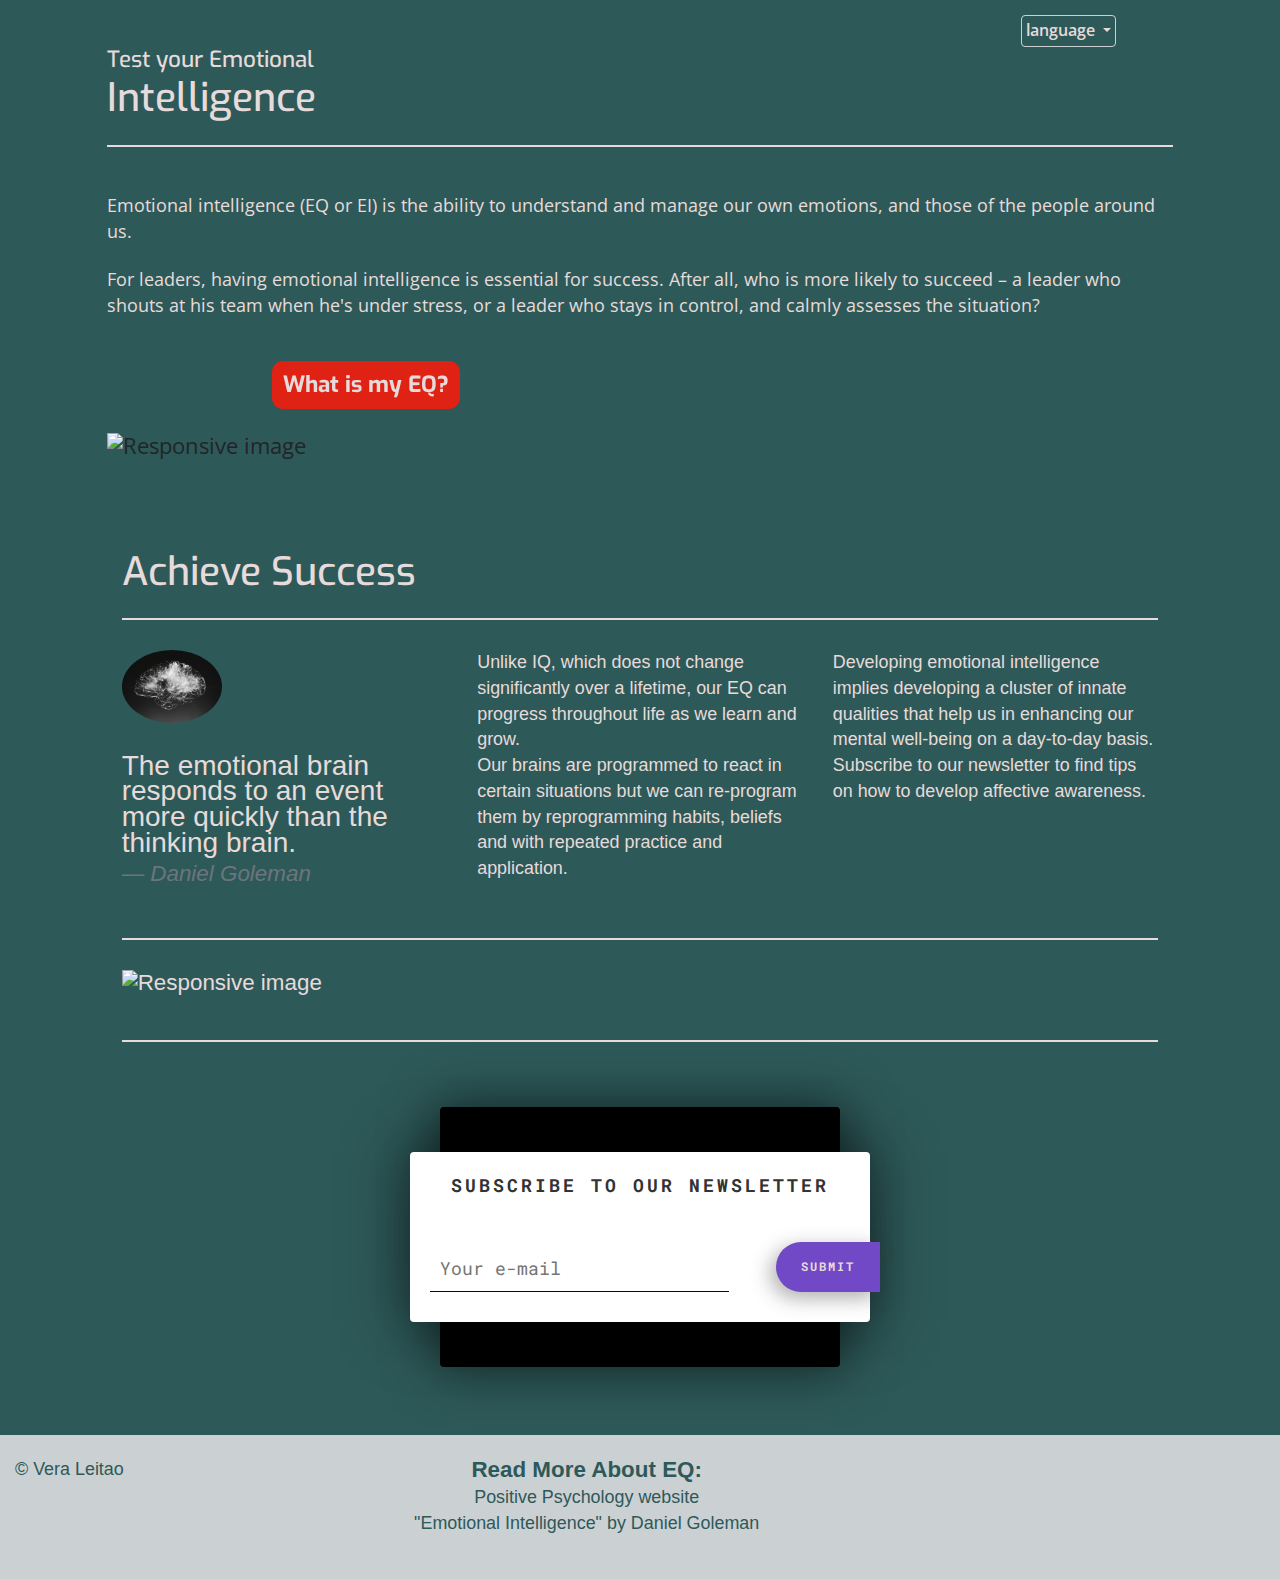
==== index.html @ 2da9184e "translated content from index.html to indexPt.html so that the website has the Portuguese version op" ====
<!DOCTYPE html>
<html lang="en">
  <head>
    <meta charset="UTF-8" />
    <meta name="viewport" content="width=device-width, initial-scale=1.0" />
    <link rel="stylesheet" href="assets/css/style.css" />
    <title>EQ test</title>
  </head>

  <body class="container-fluid">
    <!--Area containing first part of content including start test button-->
    <div class="row background-img" id="margins-container">
      <div class="col-1"></div>
      <div class="col-10" id="content-container">
        <!--Header Callout and Image Container-->
        <div class="mb-3" id="header-callout-image-container">
          <!--NAVBAR with dropdown button-->
          <div class="row pt-2justify-content-end">
            <div class="col-8 col-md-9 col-lg-10"></div>
            <div class="col-4 col-md-3 col-lg-2">
              <!--dropdown button-->
              <div class="dropdown">
                <button
                  class="btn btn-secondary dropdown-toggle"
                  type="button"
                  id="dropdownMenuButton"
                  data-toggle="dropdown"
                  aria-haspopup="true"
                  aria-expanded="false"
                >
                  language
                </button>
                <div class="dropdown-menu" aria-labelledby="dropdownMenuButton">
                  <a class="dropdown-item" href="index.html">English</a>
                  <a class="dropdown-item" href="#">Portuguese</a>
                </div>
              </div>
            </div>
          </div>

          <!--Callout Container top of page-->
          <div class="row">
            <div class="col callout-container" id="callout-container-1">
              <div class="row">
                <!--Headers-->
                <div class="col-7 col-md-12" id="callout-1-headers">
                  <h6>Test your Emotional</h6>
                  <h3>Intelligence</h3>
                  <hr class="hr-home d-none d-md-block" id="hr-1" />
                </div>
              </div>
              <div class="row">
                <!--description of Emotional Intelligence-->
                <div class="col-7 col-md-12" id="callout-1-p1">
                  <p>
                    Emotional intelligence (EQ or EI) is the ability to
                    understand and manage our own emotions, and those of the
                    people around us.
                  </p>
                </div>
                <div class="d-none d-md-block col-md-12" id="callout-1-p2">
                  <p>
                    For leaders, having emotional intelligence is essential for
                    success. After all, who is more likely to succeed – a leader
                    who shouts at his team when he's under stress, or a leader
                    who stays in control, and calmly assesses the situation?
                  </p>
                </div>
              </div>
            </div>
          </div>

          <!--TEST Button-->
          <div class="row mb-3">
            <div class="col-6 button-container">
              <button class="test-button hvr-grow-shadow" id="myBtn">
                What is my EQ?
              </button>
            </div>
          </div>

          <!--Image below callout box for medium size devices and above 
          (hidden for small devices, same picture appearing as callout background instead-->
          <div class="row mb-5">
            <div class="d-none d-md-block col-md-12 image-container">
              <img
                src="assets/images/men_1436x700.jpg"
                class="img-fluid"
                alt="Responsive image"
              />
            </div>
          </div>
        </div>
      </div>
      <div class="col-1"></div>
    </div>

    <!--Area containing second part of content-->

    <div class="row pt-3" id="second-callout-container">
      <div class="col-1"></div>
      <!--second callout container for added info about EQ-->
      <div class="col-10">
        <div class="row">
          <!--SECOND CALLOUT-->
          <div class="col callout-container" id="callout-2-headers">
            <h3>Achieve Success</h3>
            <hr class="hr-home" />
          </div>
        </div>
        <div class="row">
          <!--profile foto-->
          <div class="d-none d-md-block col-md-4 container-fluid">
            <img src="assets/images/brain.jpg" alt="#" id="profile-img" />

            <!--second callout text-->
            <blockquote class="blockquote">
              <p class="mb-1">
                The emotional brain responds to an event more quickly than the
                thinking brain.
              </p>
              <cite class="blockquote-footer">Daniel Goleman</cite>
            </blockquote>
          </div>
          <div class="more-text-EQ col-md-4 mb-2">
            <p>
              Unlike IQ, which does not change significantly over a lifetime,
              our EQ can progress throughout life as we learn and
              grow.<br />
              Our brains are programmed to react in certain situations but we
              can re-program them by reprogramming habits, beliefs and with
              repeated practice and application.
            </p>
          </div>
          <div class="more-text-EQ d-none d-md-block col-md-4">
            <p>
              Developing emotional intelligence implies developing a cluster of
              innate qualities that help us in enhancing our mental well-being
              on a day-to-day basis. Subscribe to our newsletter to find tips on
              how to develop affective awareness.
            </p>
          </div>
        </div>
        <div class="row">
          <div class="col">
            <hr class="hr-home" />

            <!--EQ + IQ = Success image-->
            <img
              src="assets/images/iqeq_1136x446.jpg"
              class="img-fluid mb-3"
              alt="Responsive image"
            />

            <!--Sign up Form-->
            <hr class="hr-home" />
          </div>
        </div>
      </div>
      <div class="col-1"></div>
    </div>

    <!--subscribe form, codepen.io creation of Hugo Carneiro and adapted to this project-->
    <div class="container-fluid pb-5" id="subscribe-container">
      <div class="parent-wrapper">
        <span class="close-btn glyphicon glyphicon-remove"></span>
        <div class="subscribe-wrapper">
          <h4>SUBSCRIBE TO OUR NEWSLETTER</h4>
          <form name="subscribeForm" id="subscribeForm">
            <input
              id="emailAddress"
              type="text"
              name="email"
              class="subscribe-input"
              placeholder="Your e-mail"
              required
            />
            <div class="submit-btn" id="submitAddressBtn">SUBMIT</div>
          </form>
        </div>
      </div>
    </div>
    <!--footer-->
    <footer>
      <div class="container-fluid">
        <div class="row py-3">
          <div class="col-3 copyright">
            <p>&copy Vera Leitao</p>
          </div>
          <div class="col-5 more-links">
            <p>Read More About EQ:</p>
            <ul>
              <li>
                <a
                  target="_blank"
                  href="https://positivepsychology.com/category/emotional-intelligence/"
                  >Positive Psychology website</a
                >
              </li>
              <li>
                <a
                  target="_blank"
                  href="https://www.amazon.co.uk/Daniel-Goleman-Emotional-Intelligence-GOLEMAN/dp/9382563806/"
                  >"Emotional Intelligence" by Daniel Goleman</a
                >
              </li>
            </ul>
          </div>
          <div class="col-4 social-links">
            <ul class="list-inline social-links text-center">
              <li class="list-inline-item">
                <a target="_blank" href="https://www.instagram.com/">
                  <i class="fa fa-instagram" aria-hidden="true"></i>
                  <span class="sr-only">Instagram</span>
                </a>
              </li>
              <li class="list-inline-item">
                <a target="_blank" href="https://www.youtube.com/">
                  <i class="fa fa-youtube" aria-hidden="true"></i>
                  <span class="sr-only">YouTube</span>
                </a>
              </li>
              <li class="list-inline-item">
                <a target="_blank" href="https://twitter.com/">
                  <i class="fa fa-twitter" aria-hidden="true"></i>
                  <span class="sr-only">Twitter</span>
                </a>
              </li>
            </ul>
          </div>
        </div>
      </div>
    </footer>

    <!--EQ test modals-->
    <div class="bg-modal">
      <div class="modal-content modal-md-lg mx-auto">
        <div class="close confirm"><a href="index.html">+</a></div>
        <div id="questionContainer">
          <div id="myCompetencyType" class="mb-2"></div>
          <hr />
          <div class="mb-3">
            <h6 id="myQuestion"></h6>
            <p id="descriptionMyQuestion"></p>
          </div>
          <div id="answerButtons" class="container">
            <div class="input-group mb-3" id="testForm">
              <div class="input-group-prepend">
                <label class="input-group-text" for="inputGroupSelect01"
                  >Choose</label
                >
              </div>
              <select class="custom-select" id="inputGroupSelect01">
                <option selected></option>
                <option value="1">1</option>
                <option value="2">2</option>
                <option value="3">3</option>
                <option value="4">4</option>
                <option value="5">5</option>
                <option value="6">6</option>
                <option value="7">7</option>
                <option value="8">8</option>
                <option value="9">9</option>
                <option value="10">10</option>
              </select>
            </div>
            <div id="submitAlert" class="mb-3">
              <i class="far fa-thumbs-up"></i>
            </div>
          </div>
        </div>
        <!--Rules Container-->
        <div class="container" id="rulesContainer">
          <i class="far fa-comment-dots"></i><br />
          <h4>How It Works</h4>
          <hr />
          <p>
            There are 18 questions in total:<br /> 
            9 related to <strong>Personal competencies</strong><br /> 
            9 related to <strong>Social competencies</strong>.<br />
            When you press the <em>start button</em>, the first question will appear.<br />
            In order to progress to the next question, you need to choose a number from 1 to 10,
            where <strong>1 means the sentence is NOT</strong> how you are, and <strong>10 totally you</strong>.<br />
          </p>
          <button class="mb-3" id="moreBtn">More info</button>
          <p id="more">
            After answering the last question, click on the "results" button and
            a new window with your results will appear. It will show a graph
            with your answers that you can save to refer at later stage and the
            average result with it's interpretation.<br />
            If at any point during the test you click on the "x" on the top
            right corner, you will return to the website home page and the
            questions you have previously answered will be cleared. This way the
            test is ready for you to take again!
          </p>
        </div>

        <!--Controls Container with buttons start next and results-->
        <div class="controls container py-3">
          <div class="row">
            <div class="col">
              <button id="startBtn" class="start-btn btn">Start</button>
              <button id="nextBtn" class="next-btn btn">Next</button>
              <button id="resultsBtn" class="results-btn btn">Results</button>
            </div>
          </div>
        </div>
      </div>
    </div>

    <!--Results Container-->
    <div class="container-fluid" id="resultsContainer">
      <div class="row">
        <div class="col">
          <figure class="highcharts-figure">
            <div id="container" class="mb-2"></div>
            <ul class="highcharts-description">
              <li>1-2: no Emotional Awareness;</li>
              <li>3-4:parcially aware of own emotions;</li>
              <li>5-6: identifies emotions and able to reason with them;</li>
              <li>
                7-8: able to understand complex emotions and how emotions
                transition from one stage to another;
              </li>
              <li>
                9-10: you understand complex emotions and have ability which
                allows you to manage your emotions and of others others.
              </li>
            </ul>
            <h4 id="averageScore"></h4>
            <p id="descriptionOfScore"></p>
          </figure>
          <div id="resultsDescriptionTable" class="px-2 text-center">
            <p id="result1-4" class="text-center">
              You need to work on your emotional intelligence. You may find that
              you feel overwhelmed by your emotions, especially in stressful
              situations; or, you may avoid conflict because you think that
              you'll find it distressing.<br />
              It's likely, too, that you find it hard to calm down after you've
              felt upset, and you may struggle to build strong working
              relationships. Don't worry – there are plenty of ways that you can
              build emotional intelligence.
            </p>
            <p id="result5-7">
              Your emotional intelligence level is... OK. You probably have good
              relationships with some of your colleagues, but others may be more
              difficult to work with.<br />
              The good news is that you have a great opportunity to improve your
              working relationships significantly. Read more about boosting your
              EQ further.
            </p>
            <p id="result8-10">
              Great! You're an emotionally intelligent person. You have great
              relationships, and you probably find that people approach you for
              advice.<br />
              However, when so many people admire your people skills, it's easy
              to lose sight of your own needs. Researchers have found that
              emotionally intelligent people often have great leadership
              potential. Realize this potential by seeking opportunities to
              improve even further.
            </p>
            <p class="linkHomePage pb-3">
              <a href="index.html">Return to the home page.</a>
            </p>
          </div>
        </div>
      </div>
    </div>

    <!--source scripts-->
    <script
      src="https://code.jquery.com/jquery-3.5.1.js"
      integrity="sha256-QWo7LDvxbWT2tbbQ97B53yJnYU3WhH/C8ycbRAkjPDc="
      crossorigin="anonymous"
    ></script>
    <script defer type="text/javascript" src="assets/js/main.js"></script>
    <link
      rel="stylesheet"
      href="https://stackpath.bootstrapcdn.com/bootstrap/4.4.1/css/bootstrap.min.css"
    />
    <script
      src="https://kit.fontawesome.com/2ba69951ac.js"
      crossorigin="anonymous"
    ></script>

    <script src="https://code.highcharts.com/highcharts.js"></script>
    <script src="https://code.highcharts.com/modules/exporting.js"></script>
    <script src="https://code.highcharts.com/modules/export-data.js"></script>
    <script src="https://code.highcharts.com/modules/accessibility.js"></script>

    <script src="https://cdnjs.cloudflare.com/ajax/libs/popper.js/1.16.0/umd/popper.min.js"></script>
    <script src="https://maxcdn.bootstrapcdn.com/bootstrap/4.4.1/js/bootstrap.min.js"></script>
  </body>
</html>
---- assets/css/style.css ----
@import url("https://fonts.googleapis.com/css2?family=Open+Sans:wght@300;400;600;700&display=swap");
@import url('https://fonts.googleapis.com/css2?family=Exo:wght@400;600;700&display=swap');
@import url('https://fonts.googleapis.com/css2?family=Roboto+Mono:wght@300;400;600;700&display=swap');

* {
  padding: 0;
  border: 0;
  margin: 0;
}

*,
*::before,
*::after {
  box-sizing: border-box;
}

:root {
  --color-1: #2e5959;
  --color-2: #010a26;
  --color-3: #cbd0d3;
  --color-4: #e6dbda;
  --color-5: #7149c7;
  --color-6: white;
  --color-7: #e02214;
  --color-8: rgba(51, 51, 51, 0.4);
  --color-9: #365d8a;
  --color-10: #8e62dc;
  --color-11: rgba(0, 0, 0, 0.5);
} /*--VARIABLES -I found the need to use variables as I was experimenting with 
    different tones of grey and pink - learnt with Kevin Powel's youtube video 
    "CSS Variables - An introduction to CSS custom properties" https://www.youtube.com/watch?v=PHO6TBq_auI"--*/

body.container-fluid {
  height: 100vh;
  width: 100vw;
  padding: 0;
  line-height: 1.15rem;
}

hr.hr-home {
  border: 1px solid var(--color-4);
  margin-bottom: 30px;
}

/*-------first part of content page (bg image up to md size screen)--*/

#margins-container {
  background-color: var(--color-1);
  padding-top: 15px;
  font-family: "Open Sans", sans-serif;
  margin-left: 0;
  margin-right: 0;
}

.background-img {
  background-color: var(--color-1);
  background-image: url("../images/men_1024x802.jpg");
  background-repeat: no-repeat;
  background-position: center bottom;
  background-size: cover;
  padding: 0;
  max-height: 400px;
  overflow: hidden;
}

/*content area*/
#content-container {
  padding: 0;
  margin: 0;
}

#header-callout-image-container {
  padding: 0;
  margin: 0 0 16px 0;
}

#header-container {
  color: var(--color-4);
}

#dropdownMenuButton {
  background: transparent;
  color: var(--color-4);
  font-size: 0.7rem;
}

.dropdown-item {
  font-size: 0.9rem;
}

#callout-1-headers h6 {
  margin-bottom: 2px;
}

#callout-1-headers {
  font-family: 'Exo', sans-serif;
  margin-bottom: 16px;
}

#callout-1-p1,
#callout-1-p2 {
  font-size: 0.8rem;
}

.callout-container,
.callout-container p {
  color: var(--color-4);
  padding: 0;
}

/*--button hover grow shadow code had been 
copied from Juan Salazar code at https://codepen.io/juanedsa/pen/EyZQqb?editors=1100 and adapted to this project--*/
.button-container {
  margin-top: 20px;
  width: 100%;
  text-align: center;
  font-family: 'Exo', sans-serif;
}

.test-button {
  padding: 0.5rem 0.5rem;
  background-color: var(--color-7);
  color: var(--color-4);
  display: inline-block;
  font-size: 1rem;
  font-weight: 700;
  border-radius: 0.5rem;
}

/* Grow Shadow */
.hvr-grow-shadow {
  display: inline-block;
  vertical-align: middle;
  -webkit-transform: translateZ(0);
  transform: translateZ(0);
  box-shadow: 0 0 1px rgba(0, 0, 0, 0);
  -webkit-backface-visibility: hidden;
  backface-visibility: hidden;
  -moz-osx-font-smoothing: grayscale;
  -webkit-transition-duration: 0.3s;
  transition-duration: 0.3s;
  -webkit-transition-property: box-shadow, transform;
  transition-property: box-shadow, transform;
}
.hvr-grow-shadow:hover,
.hvr-grow-shadow:focus,
.hvr-grow-shadow:active {
  box-shadow: 10px 10px 5px rgba(0, 0, 0, 0.4);
  -webkit-transform: scale(1.1);
  transform: scale(1.1);
}

/*-------second part of content page (up to subscribe)--*/
#callout-2-headers {
    font-family: 'Exo', sans-serif;
}

#second-callout-container.row.pt-3 {
  background: var(--color-1);
  color: var(--color-4);
  padding: 0;
  margin: 0;
}

#profile-img {
  border-radius: 50%;
  max-width: 100px;
  margin-bottom: 30px;
}

div.more-text-EQ {
  font-size: 0.8rem;
}

/*---------subscribe area--*/
#subscribe-container {
  font-family: 'Roboto Mono', monospace;
  background: var(--color-1);
  align-items: center;
  display: flex;
  justify-content: center;
  margin: 0;
}
.parent-wrapper {
  position: relative;
  width: 200px;
  height: 210px;
  margin: 35px auto 0;
  background-color: #000;
  border-radius: 4px;
  color: var(--color-4);
  box-shadow: 0px 0px 50px 5px var(--color-11);
}

.close-btn {
  color: #000;
  margin: 20px;
  font-size: 18px;
  cursor: pointer;
}

.subscribe-wrapper {
  position: absolute;
  left: -30px;
  right: -30px;
  height: 170px;
  padding: 20px;
  background-color: var(--color-6);
  border-radius: 4px;
  color: #333;
  box-shadow: 0px 0px 60px 5px var(--color-11);
}

.subscribe-wrapper:after {
  position: absolute;
  content: "";
  right: -10px;
  bottom: 71px;
  width: 0;
  height: 0;
  border-left: 0px solid transparent;
  border-right: 10px solid transparent;
  border-bottom: 10px solid var(--color-5);
}

.subscribe-wrapper h4 {
  text-align: center;
  font-size: 18px;
  font-weight: bold;
  letter-spacing: 3px;
  line-height: 26px;
}

.subscribe-wrapper input {
  position: absolute;
  bottom: 30px;
  border: none;
  border-bottom: 1px solid var(--color-2);
  padding: 10px;
  width: 65%;
  background: transparent;
  transition: all 0.25s ease;
  font-size: 0.8rem;
}

.subscribe-wrapper input:focus {
  outline: none;
  border-bottom: 1px solid var(--color-5);
}

.subscribe-wrapper .submit-btn {
  position: absolute;
  border-radius: 30px;
  border-bottom-right-radius: 0;
  border-top-right-radius: 0;
  background-color: var(--color-5);
  color: var(--color-4);
  padding: 12px 25px;
  display: inline-block;
  font-size: 12px;
  font-weight: bold;
  letter-spacing: 2px;
  right: -10px;
  bottom: 30px;
  cursor: pointer;
  transition: all 0.25s ease;
  box-shadow: -5px 6px 20px 0px rgba(51, 51, 51, 0.4);
}

.subscribe-wrapper .submit-btn:hover {
  background-color: var(--color-10);
}

/*---------footer area--*/
footer {
  background-color: var(--color-3);
  color: var(--color-1);
}

div.col-3.copyright {
  font-size: 0.4rem;
}
.more-links a {
  font-size: 0.5rem;
  color: var(--color-1);
  line-height: 0.9rem;
}

.list-inline > li,
.list-inline li a {
  display: inline;
  font-size: 0.8rem;
  color: var(--color-1);
}

.more-links p {
  font-size: 0.6rem;
  font-weight: bold;
  margin-bottom: 0;
}

footer ul {
  list-style-type: none;
}

/*--EQ test Modals--*/

.bg-modal {
  width: 100%;
  height: 100%;
  display: none;
  background-color: var(--color-1);
  position: fixed;
  top: 0;
  justify-content: center;
  align-items: center;
  overflow-y: scroll;
  padding: 15px; /* Avoid width reflow - overflow and padding code taken 
                        from https://css-tricks.com/prevent-page-scrolling-when-a-modal-is-open/ to fix scroll bug when modal is open*/
}

.modal-content {
  background-color: var(--color-4);
  border-radius: 8px;
  border: 2px;
  border-color: black;
  text-align: center;
  padding: 20px;
  position: relative;
  margin: 40px 100px;
  box-shadow: 0 0 10px 2px;
  width: 800px;
  max-width: 80%;
}

.close a {
  position: absolute;
  top: 0;
  right: 20px;
  transform: rotate(45deg);
  cursor: pointer;
  font-size: 24px;
  color: var(--color-2);
}

button.btn {
  background-color: var(--color-3);
  border: 1px solid var(--color-3);
  border-radius: 4px;
  color: var(--color-2);
  font-weight: 600;
  padding: 3px 4px;
}

button.btn:hover {
  color: var(--color-9);
  box-shadow: 0 0 10px 2px var(--color-1);
}

/*--How it works part from test--*/
#rulesContainer p {
  font-size: 0.7rem;
}

#more {
    display: none;
}

/*--questions container--*/
#myCompetencyType {
  font-size: 1rem;
  font-weight: bold;
  color: var(--color-1);
}

#myquestion {
    font-weight: bold;
    color: var(--color-1);
}

form#testAnswer {
  width: 30px;
}

#submitAlert {
  display: none;

  color: var(--color-10);
}

/*----results container---*/
/* Chart - copied from highcharts dual axis, line and column and adapted to this project */

div#resultsContainer {
  width: 100%;
  height: 100%;
  display: none;
  background-color: var(--color-3);
  color: var(--color-2);
  position: fixed;
  top: 0;
  justify-content: center;
  align-items: center;
  overflow-y: scroll;

}

#container {
  height: 400px;
}

.highcharts-background {
    padding-left: 8px;
    padding-right: 8px; 
}

.highcharts-figure,
.highcharts-data-table table {
  min-width: 310px;
  max-width: 800px;
  margin: 1em auto;
}

.highcharts-data-table table {
  font-family: Verdana, sans-serif;
  border-collapse: collapse;
  border: 1px solid #ebebeb;
  margin: 10px auto;
  text-align: center;
  width: 100%;
  max-width: 500px;
}
.highcharts-data-table caption {
  padding: 1em 0;
  font-size: 1.2em;
  color: #555;
}
.highcharts-data-table th {
  font-weight: 600;
  padding: 0.5em;
}
.highcharts-data-table td,
.highcharts-data-table th,
.highcharts-data-table caption {
  padding: 0.5em;
}
.highcharts-data-table thead tr,
.highcharts-data-table tr:nth-child(even) {
  background: #f8f8f8;
}
.highcharts-data-table tr:hover {
  background: #f1f7ff;
}

ul.highcharts-description {
list-style-type: none;
}

.highcharts-description li {
    font-size: 0.5rem;
    color: var(--color-1);
}


#averageScore {
    text-align: center;
}

p#result1-4,
p#result5-7,
p#result8-10 {
    display: none;
}

.linkHomePage,
.linkHomePage a {
    color: var(--color-5);
    text-align: center;
    font-size: .7rem;
    font-weight: bold;
}

/* Small devices (landscape phones, less than 768px)*/
@media (min-width: 576px) {
  html {
    font-size: 1.2rem;
  }
  .parent-wrapper {
    width: 340px;
    height: 260px;
  }
  .more-links {
    text-align: center;
  }
}

/* Medium devices (tablets, more than 768px)*/
@media (min-width: 768px) {
  html {
    font-size: 1.3rem;
  }
  .background-img {
    background: var(--color-1);
    max-height: none;
    overflow: visible;
  }
  .image-container {
    display: block;
  }
  .parent-wrapper {
    width: 400px;
    height: 260px;
  }
  .parent-wrapper span {
    font-size: 72px;
  }
  div.more-links p {
    font-size: 1rem;
  }
  .list-inline > li,
  .list-inline li a {
    text-align: center;
    font-size: 1.2rem;
  }
  div.copyright p,
  div.more-links li a {
    font-size: .8rem;
  }
}

/*Large devices (desktops, less than 1200px)*/
@media (min-width: 1024px) {
  html {
    font-size: 1.4rem;
  }
}
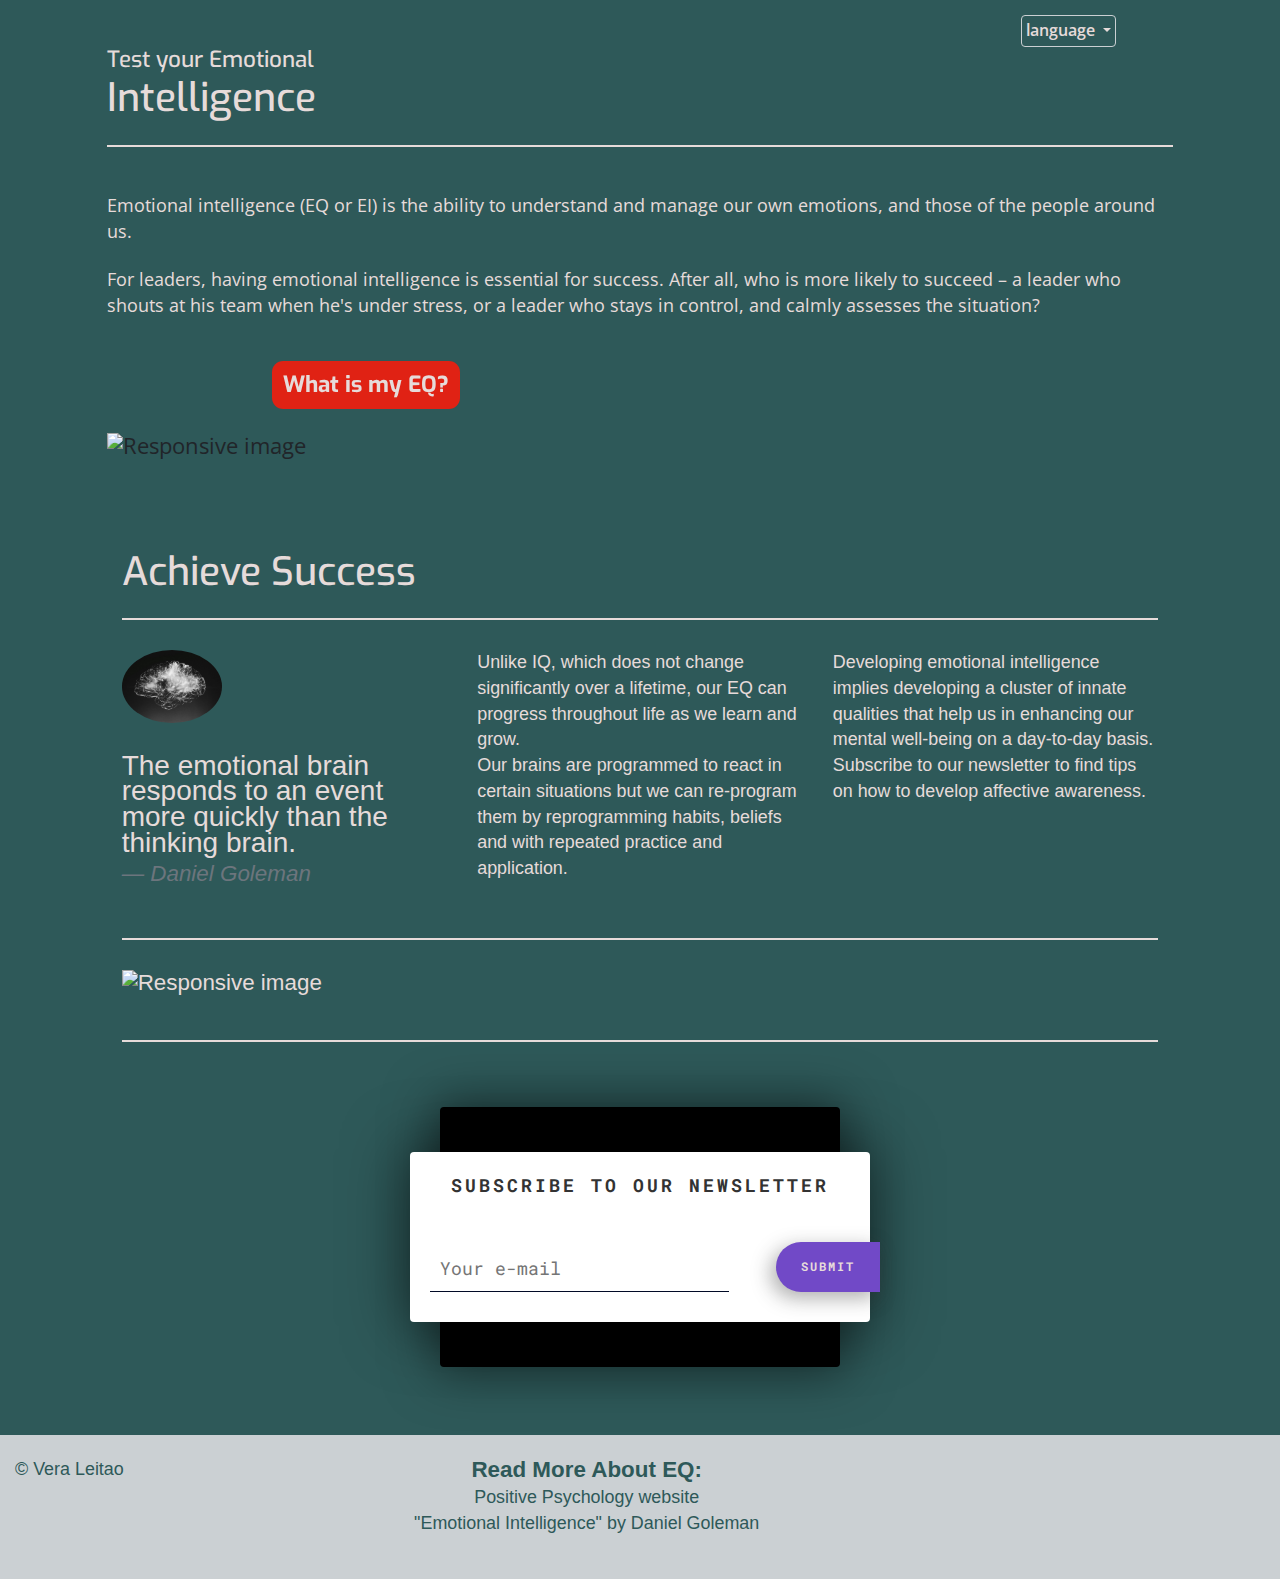
==== commit e9b34771: "added javascript code to validate email on subscribe section" ====
--- a/index.html
+++ b/index.html
@@ -165,7 +165,7 @@
       <div class="parent-wrapper">
         <span class="close-btn glyphicon glyphicon-remove"></span>
         <div class="subscribe-wrapper">
-          <h4>SUBSCRIBE TO OUR NEWSLETTER</h4>
+          <h4 id="subscribeMessage">SUBSCRIBE TO OUR NEWSLETTER</h4>
           <form name="subscribeForm" id="subscribeForm">
             <input
               id="emailAddress"
@@ -177,6 +177,8 @@
             />
             <div class="submit-btn" id="submitAddressBtn">SUBMIT</div>
           </form>
+          <h4 id="confirmationMessage"></h4>
+          <button id="tryAgain">Try again</button>
         </div>
       </div>
     </div>
@@ -374,6 +376,7 @@
       crossorigin="anonymous"
     ></script>
     <script defer type="text/javascript" src="assets/js/main.js"></script>
+    <script defer type="text/javascript" src="assets/js/subscribe.js"></script>
     <link
       rel="stylesheet"
       href="https://stackpath.bootstrapcdn.com/bootstrap/4.4.1/css/bootstrap.min.css"
--- a/assets/css/style.css
+++ b/assets/css/style.css
@@ -211,18 +211,6 @@
   box-shadow: 0px 0px 60px 5px var(--color-11);
 }
 
-.subscribe-wrapper:after {
-  position: absolute;
-  content: "";
-  right: -10px;
-  bottom: 71px;
-  width: 0;
-  height: 0;
-  border-left: 0px solid transparent;
-  border-right: 10px solid transparent;
-  border-bottom: 10px solid var(--color-5);
-}
-
 .subscribe-wrapper h4 {
   text-align: center;
   font-size: 18px;
@@ -269,6 +257,10 @@
 
 .subscribe-wrapper .submit-btn:hover {
   background-color: var(--color-10);
+}
+
+button#tryAgain {
+    display: none;
 }
 
 /*---------footer area--*/
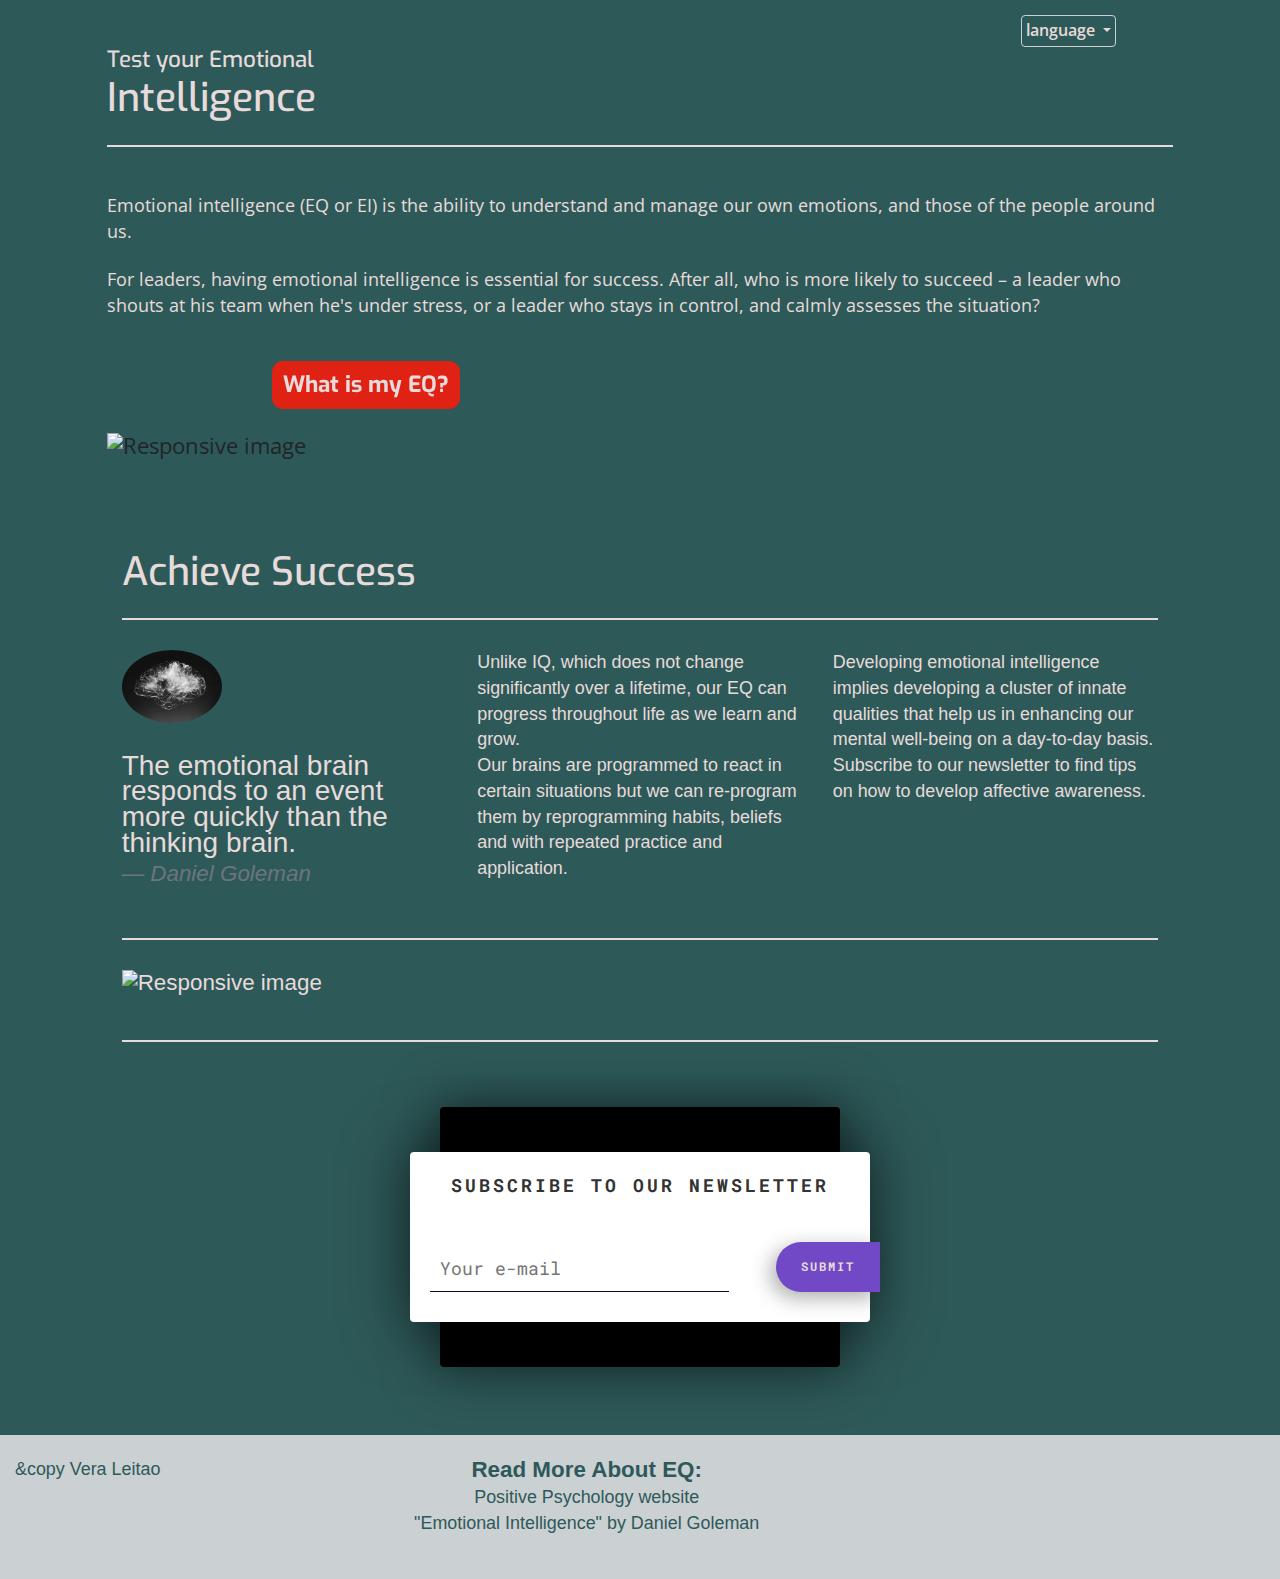
==== commit c8e56403: "replaced & by &amp; - as it should as error in validation" ====
--- a/index.html
+++ b/index.html
@@ -32,7 +32,7 @@
                 </button>
                 <div class="dropdown-menu" aria-labelledby="dropdownMenuButton">
                   <a class="dropdown-item" href="index.html">English</a>
-                  <a class="dropdown-item" href="#">Portuguese</a>
+                  <a class="dropdown-item" href="indexPt.html">Portuguese</a>
                 </div>
               </div>
             </div>
@@ -151,8 +151,6 @@
               class="img-fluid mb-3"
               alt="Responsive image"
             />
-
-            <!--Sign up Form-->
             <hr class="hr-home" />
           </div>
         </div>
@@ -178,7 +176,7 @@
             <div class="submit-btn" id="submitAddressBtn">SUBMIT</div>
           </form>
           <h4 id="confirmationMessage"></h4>
-          <button id="tryAgain">Try again</button>
+          <button class="btn" id="tryAgain">Try again</button>
         </div>
       </div>
     </div>
@@ -187,7 +185,7 @@
       <div class="container-fluid">
         <div class="row py-3">
           <div class="col-3 copyright">
-            <p>&copy Vera Leitao</p>
+            <p>&amp;copy Vera Leitao</p>
           </div>
           <div class="col-5 more-links">
             <p>Read More About EQ:</p>
@@ -211,21 +209,21 @@
           <div class="col-4 social-links">
             <ul class="list-inline social-links text-center">
               <li class="list-inline-item">
-                <a target="_blank" href="https://www.instagram.com/">
+                <a target="_blank" href="https://www.instagram.com/explore/tags/emotionalinteligence/">
                   <i class="fa fa-instagram" aria-hidden="true"></i>
-                  <span class="sr-only">Instagram</span>
+                  <span class="sr-only">Instagram emotional intelligence</span>
                 </a>
               </li>
               <li class="list-inline-item">
-                <a target="_blank" href="https://www.youtube.com/">
+                <a target="_blank" href="https://www.youtube.com/results?search_query=emotional+intelligence">
                   <i class="fa fa-youtube" aria-hidden="true"></i>
-                  <span class="sr-only">YouTube</span>
+                  <span class="sr-only">YouTube search emotional intelligence</span>
                 </a>
               </li>
               <li class="list-inline-item">
-                <a target="_blank" href="https://twitter.com/">
+                <a target="_blank" href="https://twitter.com/hashtag/emotionalintelligence/">
                   <i class="fa fa-twitter" aria-hidden="true"></i>
-                  <span class="sr-only">Twitter</span>
+                  <span class="sr-only">Twitter emotional intelligence</span>
                 </a>
               </li>
             </ul>
@@ -312,8 +310,9 @@
 
     <!--Results Container-->
     <div class="container-fluid" id="resultsContainer">
-      <div class="row">
-        <div class="col">
+      <div class="row mt-5">
+        <div class="col-1"></div>
+        <div class="col-10">
           <figure class="highcharts-figure">
             <div id="container" class="mb-2"></div>
             <ul class="highcharts-description">
@@ -366,6 +365,7 @@
             </p>
           </div>
         </div>
+        <div class="col-1"></div>
       </div>
     </div>
 
--- a/assets/css/style.css
+++ b/assets/css/style.css
@@ -261,6 +261,12 @@
 
 button#tryAgain {
     display: none;
+    font-family: 'Exo', sans-serif; 
+    border: 1px solid var(--color-2);
+    padding: .5rem .7rem;
+    border-radius: .5rem;
+    color: var(--color-6);
+    background-color: var(--color-10);
 }
 
 /*---------footer area--*/
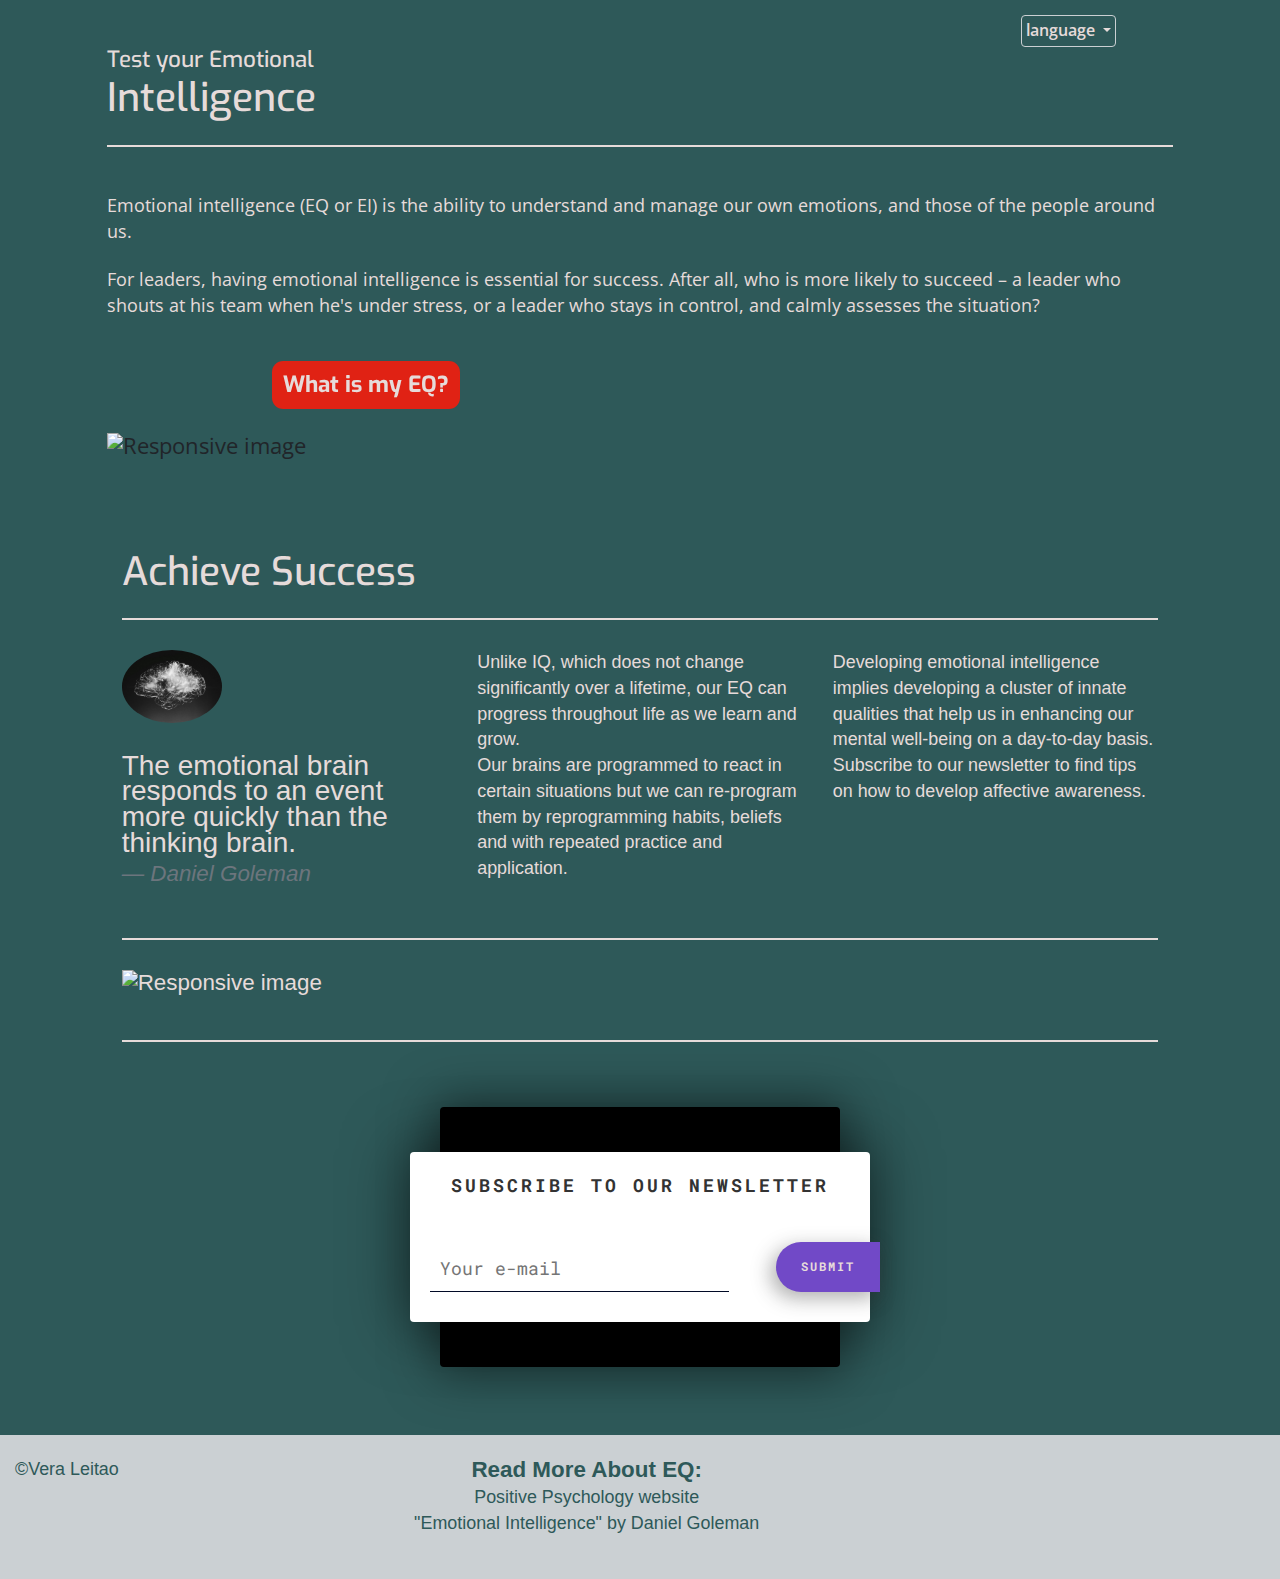
==== commit 65e71075: "corrected error with &copy; instead of &amp; in footer" ====
--- a/index.html
+++ b/index.html
@@ -185,7 +185,7 @@
       <div class="container-fluid">
         <div class="row py-3">
           <div class="col-3 copyright">
-            <p>&amp;copy Vera Leitao</p>
+            <p>&copy;Vera Leitao</p>
           </div>
           <div class="col-5 more-links">
             <p>Read More About EQ:</p>
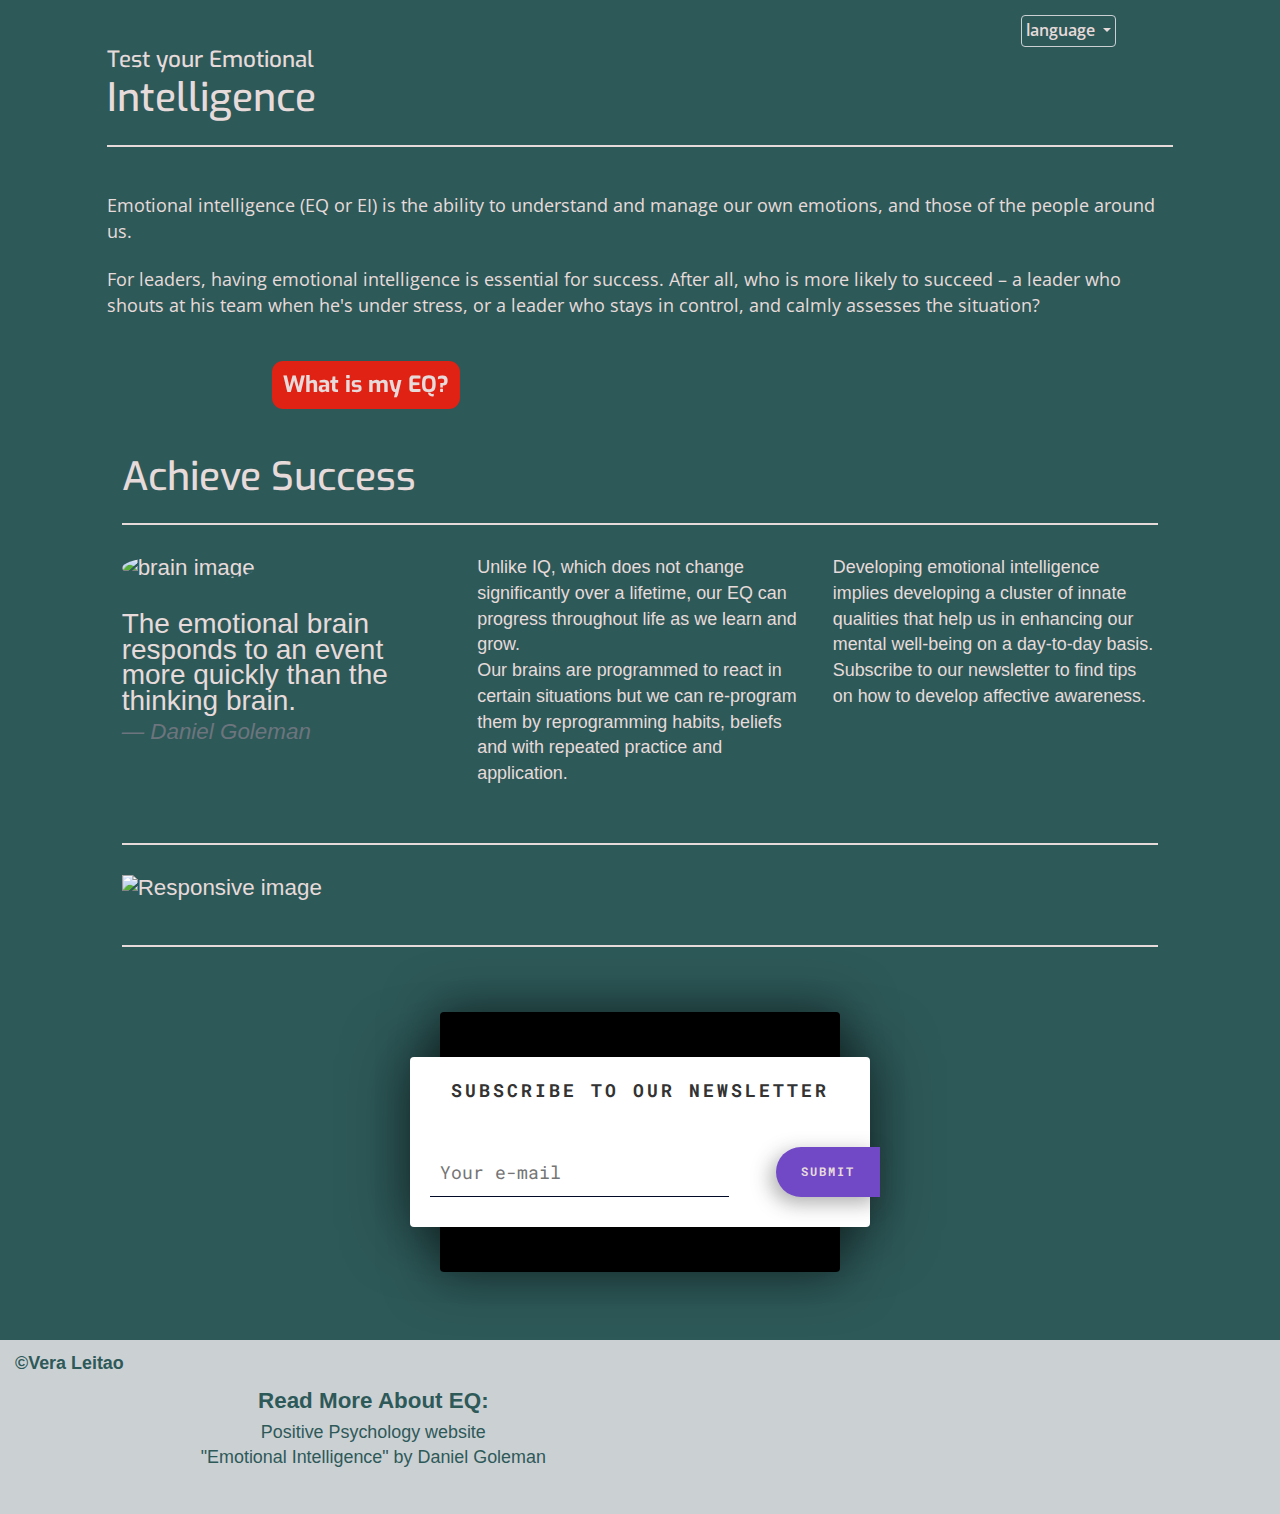
==== commit 0b044950: "corrected font size and layout on footer, added hover effect, deleted image after myBtn active for 7" ====
--- a/index.html
+++ b/index.html
@@ -16,8 +16,8 @@
         <div class="mb-3" id="header-callout-image-container">
           <!--NAVBAR with dropdown button-->
           <div class="row pt-2justify-content-end">
-            <div class="col-8 col-md-9 col-lg-10"></div>
-            <div class="col-4 col-md-3 col-lg-2">
+            <div class="col-8  col-lg-10"></div>
+            <div class="col-4  col-lg-2">
               <!--dropdown button-->
               <div class="dropdown">
                 <button
@@ -78,18 +78,6 @@
               </button>
             </div>
           </div>
-
-          <!--Image below callout box for medium size devices and above 
-          (hidden for small devices, same picture appearing as callout background instead-->
-          <div class="row mb-5">
-            <div class="d-none d-md-block col-md-12 image-container">
-              <img
-                src="assets/images/men_1436x700.jpg"
-                class="img-fluid"
-                alt="Responsive image"
-              />
-            </div>
-          </div>
         </div>
       </div>
       <div class="col-1"></div>
@@ -111,7 +99,11 @@
         <div class="row">
           <!--profile foto-->
           <div class="d-none d-md-block col-md-4 container-fluid">
-            <img src="assets/images/brain.jpg" alt="#" id="profile-img" />
+            <img
+              src="assets/images/brain-white.jpg"
+              alt="brain image"
+              id="profile-img"
+            />
 
             <!--second callout text-->
             <blockquote class="blockquote">
@@ -125,8 +117,7 @@
           <div class="more-text-EQ col-md-4 mb-2">
             <p>
               Unlike IQ, which does not change significantly over a lifetime,
-              our EQ can progress throughout life as we learn and
-              grow.<br />
+              our EQ can progress throughout life as we learn and grow.<br />
               Our brains are programmed to react in certain situations but we
               can re-program them by reprogramming habits, beliefs and with
               repeated practice and application.
@@ -183,11 +174,15 @@
     <!--footer-->
     <footer>
       <div class="container-fluid">
-        <div class="row py-3">
-          <div class="col-3 copyright">
+        <div class="row py-2">
+        <div class="col copyright">
             <p>&copy;Vera Leitao</p>
           </div>
-          <div class="col-5 more-links">
+        </div>
+        
+        <div class="row pb-3">
+          
+          <div class="col-7 more-links">
             <p>Read More About EQ:</p>
             <ul>
               <li>
@@ -206,22 +201,33 @@
               </li>
             </ul>
           </div>
-          <div class="col-4 social-links">
+          <div class="col-5 social-links">
             <ul class="list-inline social-links text-center">
               <li class="list-inline-item">
-                <a target="_blank" href="https://www.instagram.com/explore/tags/emotionalinteligence/">
+                <a
+                  target="_blank"
+                  href="https://www.instagram.com/explore/tags/emotionalinteligence/"
+                >
                   <i class="fa fa-instagram" aria-hidden="true"></i>
                   <span class="sr-only">Instagram emotional intelligence</span>
                 </a>
               </li>
               <li class="list-inline-item">
-                <a target="_blank" href="https://www.youtube.com/results?search_query=emotional+intelligence">
+                <a
+                  target="_blank"
+                  href="https://www.youtube.com/results?search_query=emotional+intelligence"
+                >
                   <i class="fa fa-youtube" aria-hidden="true"></i>
-                  <span class="sr-only">YouTube search emotional intelligence</span>
+                  <span class="sr-only"
+                    >YouTube search emotional intelligence</span
+                  >
                 </a>
               </li>
               <li class="list-inline-item">
-                <a target="_blank" href="https://twitter.com/hashtag/emotionalintelligence/">
+                <a
+                  target="_blank"
+                  href="https://twitter.com/hashtag/emotionalintelligence/"
+                >
                   <i class="fa fa-twitter" aria-hidden="true"></i>
                   <span class="sr-only">Twitter emotional intelligence</span>
                 </a>
@@ -237,35 +243,43 @@
       <div class="modal-content modal-md-lg mx-auto">
         <div class="close confirm"><a href="index.html">+</a></div>
         <div id="questionContainer">
-          <div id="myCompetencyType" class="mb-2"></div>
+          <div id="myCompetencyType" class="my-2"></div>
           <hr />
           <div class="mb-3">
             <h6 id="myQuestion"></h6>
             <p id="descriptionMyQuestion"></p>
           </div>
           <div id="answerButtons" class="container">
-            <div class="input-group mb-3" id="testForm">
-              <div class="input-group-prepend">
-                <label class="input-group-text" for="inputGroupSelect01"
-                  >Choose</label
-                >
-              </div>
-              <select class="custom-select" id="inputGroupSelect01">
-                <option selected></option>
-                <option value="1">1</option>
-                <option value="2">2</option>
-                <option value="3">3</option>
-                <option value="4">4</option>
-                <option value="5">5</option>
-                <option value="6">6</option>
-                <option value="7">7</option>
-                <option value="8">8</option>
-                <option value="9">9</option>
-                <option value="10">10</option>
-              </select>
-            </div>
-            <div id="submitAlert" class="mb-3">
-              <i class="far fa-thumbs-up"></i>
+            <div class="wrap" id="testForm">
+              <form action="">
+                <ul class="likert" id="inputGroupSelect01">
+                  <li>
+                    <input type="radio" name="likert" value="1" /><label
+                      >Strongly disagree</label
+                    >
+                  </li>
+                  <li>
+                    <input type="radio" name="likert" value="2" /><label
+                      >Disagree</label
+                    >
+                  </li>
+                  <li>
+                    <input type="radio" name="likert" value="3" /><label
+                      >Neutral</label
+                    >
+                  </li>
+                  <li>
+                    <input type="radio" name="likert" value="4" /><label
+                      >Agree</label
+                    >
+                  </li>
+                  <li>
+                    <input type="radio" name="likert" value="5" /><label
+                      >Strongly Agree</label
+                    >
+                  </li>
+                </ul>
+              </form>
             </div>
           </div>
         </div>
@@ -275,12 +289,13 @@
           <h4>How It Works</h4>
           <hr />
           <p>
-            There are 18 questions in total:<br /> 
-            9 related to <strong>Personal competencies</strong><br /> 
+            There are 18 questions in total:<br />
+            9 related to <strong>Personal competencies</strong><br />
             9 related to <strong>Social competencies</strong>.<br />
-            When you press the <em>start button</em>, the first question will appear.<br />
-            In order to progress to the next question, you need to choose a number from 1 to 10,
-            where <strong>1 means the sentence is NOT</strong> how you are, and <strong>10 totally you</strong>.<br />
+            When you press the <em>start button</em>, the first question will
+            appear.<br />
+            In order to progress to the next question, you need to choose from
+            strongly disagree to strongly agree.<br />
           </p>
           <button class="mb-3" id="moreBtn">More info</button>
           <p id="more">
@@ -313,47 +328,41 @@
       <div class="row mt-5">
         <div class="col-1"></div>
         <div class="col-10">
+          <h2>Your results are:</h2>
           <figure class="highcharts-figure">
-            <div id="container" class="mb-2"></div>
-            <ul class="highcharts-description">
-              <li>1-2: no Emotional Awareness;</li>
-              <li>3-4:parcially aware of own emotions;</li>
-              <li>5-6: identifies emotions and able to reason with them;</li>
-              <li>
-                7-8: able to understand complex emotions and how emotions
-                transition from one stage to another;
-              </li>
-              <li>
-                9-10: you understand complex emotions and have ability which
-                allows you to manage your emotions and of others others.
-              </li>
-            </ul>
-            <h4 id="averageScore"></h4>
-            <p id="descriptionOfScore"></p>
+            <div id="container"></div>
+            <p class="highcharts-description">
+              This pie chart offers a visual relation of the frequency of the
+              answers. The higher the percentage of "strongly agree" answer, the
+              higher closer to achieve higher EQ.
+            </p>
           </figure>
-          <div id="resultsDescriptionTable" class="px-2 text-center">
-            <p id="result1-4" class="text-center">
-              You need to work on your emotional intelligence. You may find that
-              you feel overwhelmed by your emotions, especially in stressful
-              situations; or, you may avoid conflict because you think that
-              you'll find it distressing.<br />
+
+          <div id="resultsDescriptionTable" class="px-2 text-left">
+            <p id="result1-2" class="text-left">
+              <strong>You need to work on your emotional intelligence.</strong
+              ><br />
+              You may find that you feel overwhelmed by your emotions,
+              especially in stressful situations; or, you may avoid conflict
+              because you think that you'll find it distressing.<br />
               It's likely, too, that you find it hard to calm down after you've
               felt upset, and you may struggle to build strong working
               relationships. Don't worry – there are plenty of ways that you can
               build emotional intelligence.
             </p>
-            <p id="result5-7">
-              Your emotional intelligence level is... OK. You probably have good
-              relationships with some of your colleagues, but others may be more
-              difficult to work with.<br />
+            <p id="result3">
+              <strong>Your emotional intelligence level is... OK.</strong><br />
+              You probably have good relationships with some of your colleagues,
+              but others may be more difficult to work with.<br />
               The good news is that you have a great opportunity to improve your
               working relationships significantly. Read more about boosting your
               EQ further.
             </p>
-            <p id="result8-10">
-              Great! You're an emotionally intelligent person. You have great
-              relationships, and you probably find that people approach you for
-              advice.<br />
+            <p id="result4-5">
+              <strong>Great! You're an emotionally intelligent person.</strong
+              ><br />
+              You have great relationships, and you probably find that people
+              approach you for advice.<br />
               However, when so many people admire your people skills, it's easy
               to lose sight of your own needs. Researchers have found that
               emotionally intelligent people often have great leadership
@@ -375,8 +384,8 @@
       integrity="sha256-QWo7LDvxbWT2tbbQ97B53yJnYU3WhH/C8ycbRAkjPDc="
       crossorigin="anonymous"
     ></script>
-    <script defer type="text/javascript" src="assets/js/main.js"></script>
-    <script defer type="text/javascript" src="assets/js/subscribe.js"></script>
+    <script src="assets/js/main.js"></script>
+    <script src="assets/js/subscribe.js"></script>
     <link
       rel="stylesheet"
       href="https://stackpath.bootstrapcdn.com/bootstrap/4.4.1/css/bootstrap.min.css"
--- a/assets/css/style.css
+++ b/assets/css/style.css
@@ -1,6 +1,6 @@
 @import url("https://fonts.googleapis.com/css2?family=Open+Sans:wght@300;400;600;700&display=swap");
-@import url('https://fonts.googleapis.com/css2?family=Exo:wght@400;600;700&display=swap');
-@import url('https://fonts.googleapis.com/css2?family=Roboto+Mono:wght@300;400;600;700&display=swap');
+@import url("https://fonts.googleapis.com/css2?family=Exo:wght@400;500;600;700&display=swap");
+@import url("https://fonts.googleapis.com/css2?family=Roboto+Mono:wght@300;400;600;700&display=swap");
 
 * {
   padding: 0;
@@ -93,7 +93,7 @@
 }
 
 #callout-1-headers {
-  font-family: 'Exo', sans-serif;
+  font-family: "Exo", sans-serif;
   margin-bottom: 16px;
 }
 
@@ -114,7 +114,7 @@
   margin-top: 20px;
   width: 100%;
   text-align: center;
-  font-family: 'Exo', sans-serif;
+  font-family: "Exo", sans-serif;
 }
 
 .test-button {
@@ -152,7 +152,7 @@
 
 /*-------second part of content page (up to subscribe)--*/
 #callout-2-headers {
-    font-family: 'Exo', sans-serif;
+  font-family: "Exo", sans-serif;
 }
 
 #second-callout-container.row.pt-3 {
@@ -164,7 +164,7 @@
 
 #profile-img {
   border-radius: 50%;
-  max-width: 100px;
+  max-width: 150px;
   margin-bottom: 30px;
 }
 
@@ -174,7 +174,7 @@
 
 /*---------subscribe area--*/
 #subscribe-container {
-  font-family: 'Roboto Mono', monospace;
+  font-family: "Roboto Mono", monospace;
   background: var(--color-1);
   align-items: center;
   display: flex;
@@ -260,13 +260,13 @@
 }
 
 button#tryAgain {
-    display: none;
-    font-family: 'Exo', sans-serif; 
-    border: 1px solid var(--color-2);
-    padding: .5rem .7rem;
-    border-radius: .5rem;
-    color: var(--color-6);
-    background-color: var(--color-10);
+  display: none;
+  font-family: "Exo", sans-serif;
+  border: 1px solid var(--color-2);
+  padding: 0.5rem 0.7rem;
+  border-radius: 0.5rem;
+  color: var(--color-6);
+  background-color: var(--color-10);
 }
 
 /*---------footer area--*/
@@ -274,25 +274,26 @@
   background-color: var(--color-3);
   color: var(--color-1);
 }
-
-div.col-3.copyright {
-  font-size: 0.4rem;
+.more-links p {
+  font-size: 0.8rem;
+  font-weight: 600;
+  margin-bottom: 4px;
 }
 .more-links a {
-  font-size: 0.5rem;
+  font-size: 0.7rem;
   color: var(--color-1);
   line-height: 0.9rem;
 }
 
-.list-inline > li,
-.list-inline li a {
+.social-links > li,
+.social-links li a {
   display: inline;
-  font-size: 0.8rem;
+  font-size: 1.2rem;
   color: var(--color-1);
 }
 
-.more-links p {
-  font-size: 0.6rem;
+.copyright p {
+  font-size: 0.5rem;
   font-weight: bold;
   margin-bottom: 0;
 }
@@ -300,8 +301,14 @@
 footer ul {
   list-style-type: none;
 }
-
-/*--EQ test Modals--*/
+.more-links li a:hover,
+.social-links li a:hover {
+  color: var(--color-10);
+  text-shadow: 0px 0px 50px 5px var(--color-11);
+}
+
+/*-----------------------------*/
+/*--EQ test Modals-------------*/
 
 .bg-modal {
   width: 100%;
@@ -322,7 +329,6 @@
   border-radius: 8px;
   border: 2px;
   border-color: black;
-  text-align: center;
   padding: 20px;
   position: relative;
   margin: 40px 100px;
@@ -348,6 +354,7 @@
   color: var(--color-2);
   font-weight: 600;
   padding: 3px 4px;
+  text-align: center;
 }
 
 button.btn:hover {
@@ -356,34 +363,121 @@
 }
 
 /*--How it works part from test--*/
+#rulesContainer,
+.controls.container {
+  text-align: center;
+}
+
 #rulesContainer p {
-  font-size: 0.7rem;
+  font-size: 16px;
+  text-align: left;
 }
 
 #more {
-    display: none;
+  display: none;
 }
 
 /*--questions container--*/
 #myCompetencyType {
-  font-size: 1rem;
+  font-size: 18px;
   font-weight: bold;
   color: var(--color-1);
+  text-align: center;
 }
 
 #myquestion {
-    font-weight: bold;
-    color: var(--color-1);
+  font-weight: bold;
+  color: var(--color-1);
+  text-align: left;
+}
+
+#descriptionMyQuestion {
+  font-weight: 16px;
+  text-align: left;
 }
 
 form#testAnswer {
   width: 30px;
 }
 
-#submitAlert {
+/*--radio buttons, a codepen https://codepen.io/veraleitaodev/pen/gOrerwY adapted for this project*/
+
+.wrap {
+  font: 16px, "Exo" san-serif;
+  color: var(--color-9);
+  font-weight: 500;
+}
+h1.likert-header {
+  padding-left: 4.25%;
+  margin: 20px 0 0;
+}
+form .statement {
+  display: block;
+  font-size: 14px;
+  font-weight: bold;
+  padding: 30px 0 0 4.25%;
+  margin-bottom: 10px;
+}
+form .likert {
+  list-style: none;
+  width: 100%;
+  margin: 0;
+  padding: 0 0 35px;
+  display: block;
+  border-bottom: 2px solid #efefef;
+}
+form .likert:last-of-type {
+  border-bottom: 0;
+}
+form .likert:before {
   display: none;
-
-  color: var(--color-10);
+  content: "";
+  position: relative;
+  top: 11px;
+  left: 9.5%;
+  background-color: #efefef;
+  height: 4px;
+  width: 78%;
+}
+form .likert li {
+  width: 19%;
+  text-align: center;
+  vertical-align: top;
+}
+form .likert li input[type="radio"] {
+  display: block;
+  text-align: center;
+}
+form .likert li label {
+  width: 100%;
+}
+
+form .likert li label:hover {
+  text-shadow: 10px 10px 5px rgba(0, 0, 0, 0.4);
+}
+
+form .buttons {
+  margin: 30px 0;
+  padding: 0 4.25%;
+  text-align: right;
+}
+form .buttons button {
+  padding: 5px 10px;
+  background-color: #67ab49;
+  border: 0;
+  border-radius: 3px;
+}
+form .buttons .clear {
+  background-color: #e9e9e9;
+}
+form .buttons .submit {
+  background-color: #67ab49;
+}
+form .buttons .clear:hover {
+  background-color: #ccc;
+}
+form .buttons .submit:hover {
+  background-color: #14892c;
 }
 
 /*----results container---*/
@@ -400,22 +494,20 @@
   justify-content: center;
   align-items: center;
   overflow-y: scroll;
-
+}
+
+#resultContainer h2 {
+  font-family: "Exo", sans-serif;
 }
 
 #container {
   height: 400px;
 }
 
-.highcharts-background {
-    padding-left: 8px;
-    padding-right: 8px; 
-}
-
 .highcharts-figure,
 .highcharts-data-table table {
-  min-width: 310px;
-  max-width: 800px;
+  min-width: 320px;
+  max-width: 660px;
   margin: 1em auto;
 }
 
@@ -450,35 +542,26 @@
   background: #f1f7ff;
 }
 
-ul.highcharts-description {
-list-style-type: none;
-}
-
-.highcharts-description li {
-    font-size: 0.5rem;
-    color: var(--color-1);
-}
-
-
 #averageScore {
-    text-align: center;
-}
-
-p#result1-4,
-p#result5-7,
-p#result8-10 {
-    display: none;
+  text-align: center;
+}
+
+p#result1-2,
+p#result3,
+p#result4-5 {
+  display: none;
+  line-height: 1.6em;
 }
 
 .linkHomePage,
 .linkHomePage a {
-    color: var(--color-5);
-    text-align: center;
-    font-size: .7rem;
-    font-weight: bold;
-}
-
-/* Small devices (landscape phones, less than 768px)*/
+  color: var(--color-5);
+  text-align: center;
+  font-size: 0.7rem;
+  font-weight: bold;
+}
+
+/* Small devices (landscape phones, more than 576px)*/
 @media (min-width: 576px) {
   html {
     font-size: 1.2rem;
@@ -489,6 +572,19 @@
   }
   .more-links {
     text-align: center;
+  }
+  form .likert:before {
+    display: block;
+  }
+  form .likert li {
+    display: inline-block;
+  }
+  form .likert li input[type="radio"] {
+    display: block;
+    position: relative;
+    top: 0;
+    left: 50%;
+    margin-left: -6px;
   }
 }
 
@@ -497,6 +593,36 @@
   html {
     font-size: 1.3rem;
   }
+
+  .background-img {
+    max-height: 600px;
+  }
+  .parent-wrapper {
+    width: 400px;
+    height: 260px;
+  }
+  .parent-wrapper span {
+    font-size: 72px;
+  }
+  div.more-links p {
+    font-size: 1rem;
+  }
+  .list-inline > li,
+  .list-inline li a {
+    text-align: center;
+    font-size: 1.2rem;
+  }
+  div.copyright p,
+  div.more-links li a {
+    font-size: 0.8rem;
+  }
+}
+
+/*Large devices (desktops, more than 1200px)*/
+@media (min-width: 1024px) {
+  html {
+    font-size: 1.4rem;
+  }
   .background-img {
     background: var(--color-1);
     max-height: none;
@@ -505,30 +631,4 @@
   .image-container {
     display: block;
   }
-  .parent-wrapper {
-    width: 400px;
-    height: 260px;
-  }
-  .parent-wrapper span {
-    font-size: 72px;
-  }
-  div.more-links p {
-    font-size: 1rem;
-  }
-  .list-inline > li,
-  .list-inline li a {
-    text-align: center;
-    font-size: 1.2rem;
-  }
-  div.copyright p,
-  div.more-links li a {
-    font-size: .8rem;
-  }
-}
-
-/*Large devices (desktops, less than 1200px)*/
-@media (min-width: 1024px) {
-  html {
-    font-size: 1.4rem;
-  }
-}
+}
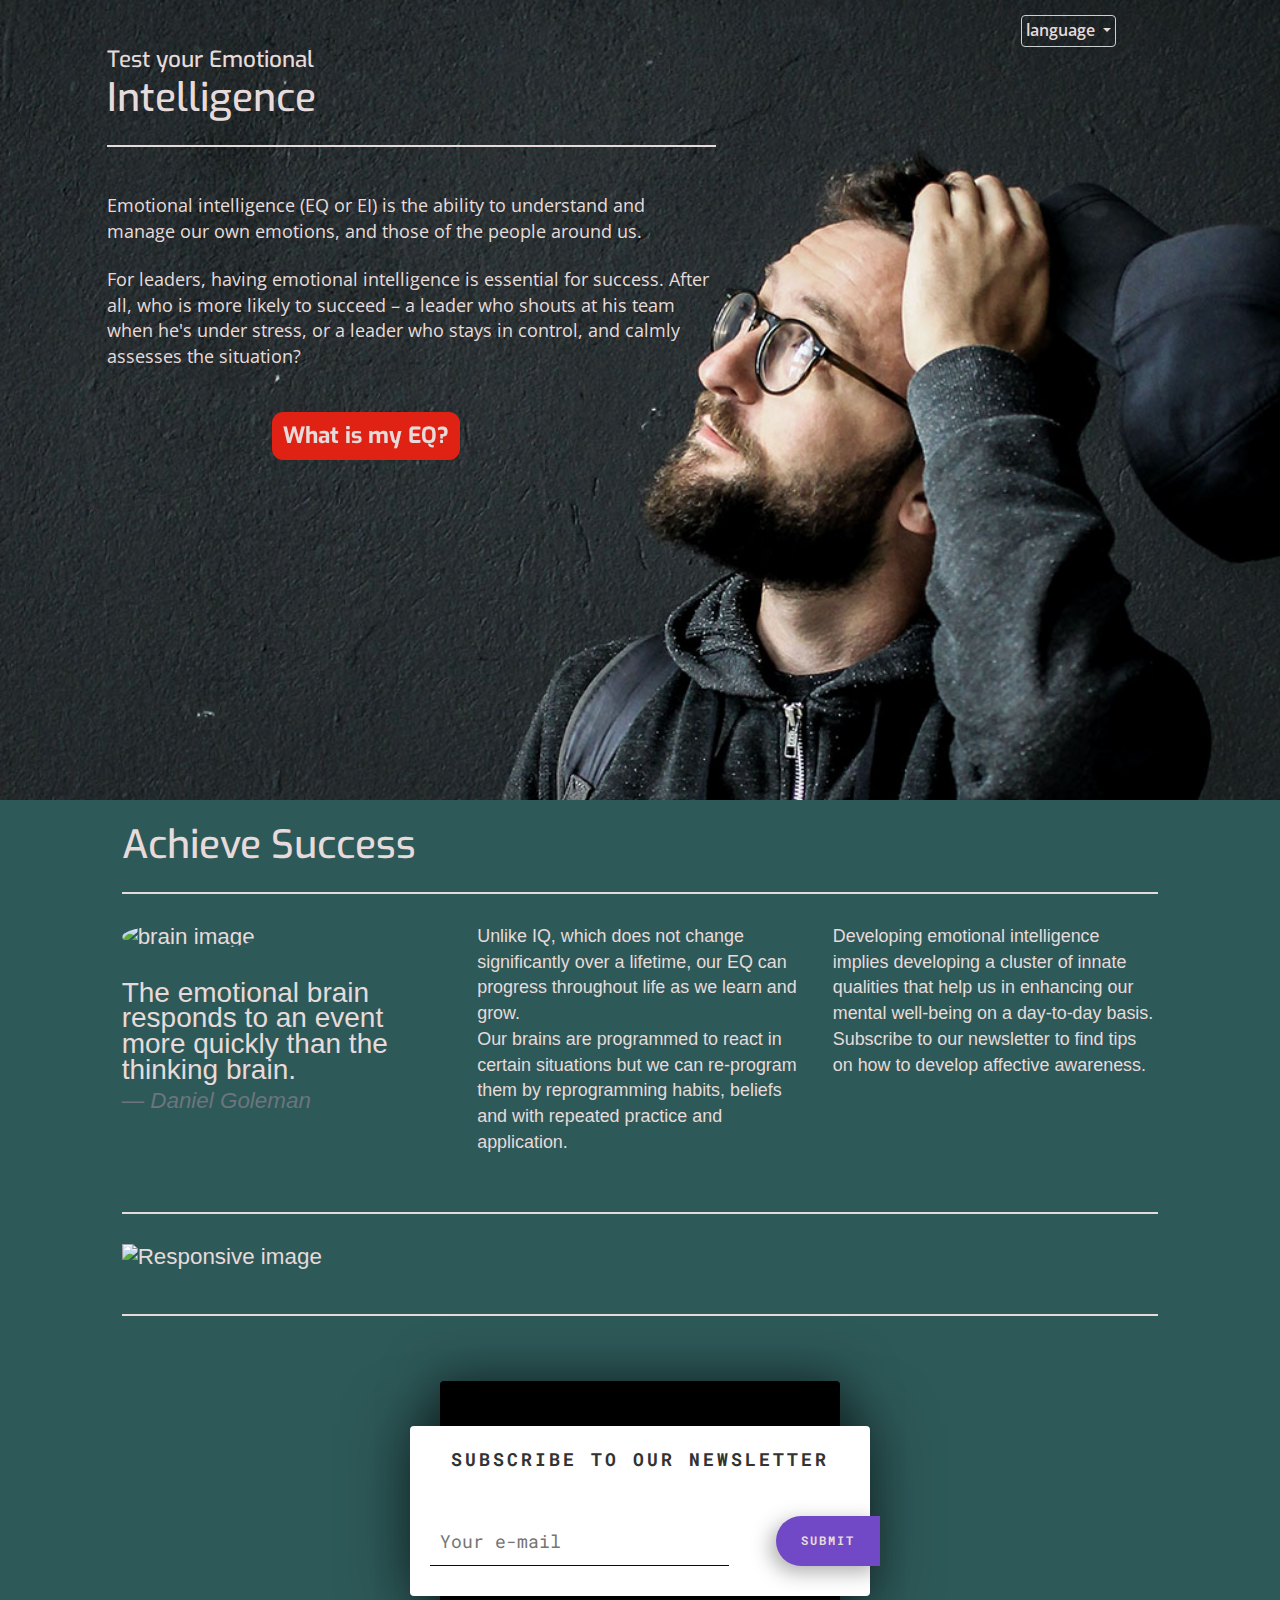
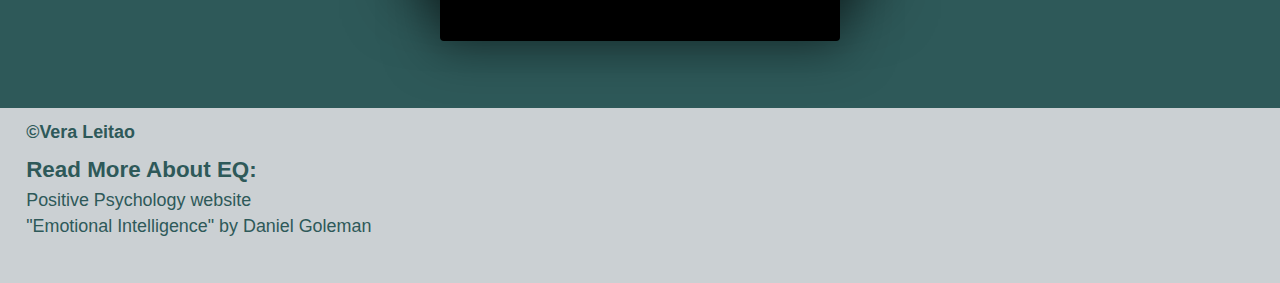
==== commit e79e2e2e: "label next to radio buttons in small devices" ====
--- a/index.html
+++ b/index.html
@@ -16,8 +16,8 @@
         <div class="mb-3" id="header-callout-image-container">
           <!--NAVBAR with dropdown button-->
           <div class="row pt-2justify-content-end">
-            <div class="col-8  col-lg-10"></div>
-            <div class="col-4  col-lg-2">
+            <div class="col-8 col-lg-10"></div>
+            <div class="col-4 col-lg-2">
               <!--dropdown button-->
               <div class="dropdown">
                 <button
@@ -43,7 +43,7 @@
             <div class="col callout-container" id="callout-container-1">
               <div class="row">
                 <!--Headers-->
-                <div class="col-7 col-md-12" id="callout-1-headers">
+                <div class="col-7" id="callout-1-headers">
                   <h6>Test your Emotional</h6>
                   <h3>Intelligence</h3>
                   <hr class="hr-home d-none d-md-block" id="hr-1" />
@@ -51,14 +51,14 @@
               </div>
               <div class="row">
                 <!--description of Emotional Intelligence-->
-                <div class="col-7 col-md-12" id="callout-1-p1">
+                <div class="col-7" id="callout-1-p1">
                   <p>
                     Emotional intelligence (EQ or EI) is the ability to
                     understand and manage our own emotions, and those of the
                     people around us.
                   </p>
                 </div>
-                <div class="d-none d-md-block col-md-12" id="callout-1-p2">
+                <div class="d-none d-md-block col-md-7" id="callout-1-p2">
                   <p>
                     For leaders, having emotional intelligence is essential for
                     success. After all, who is more likely to succeed – a leader
@@ -174,14 +174,13 @@
     <!--footer-->
     <footer>
       <div class="container-fluid">
-        <div class="row py-2">
-        <div class="col copyright">
+        <div class="row py-2 px-2">
+          <div class="col copyright">
             <p>&copy;Vera Leitao</p>
           </div>
         </div>
-        
-        <div class="row pb-3">
-          
+
+        <div class="row pb-3 px-2">
           <div class="col-7 more-links">
             <p>Read More About EQ:</p>
             <ul>
@@ -251,7 +250,7 @@
           </div>
           <div id="answerButtons" class="container">
             <div class="wrap" id="testForm">
-              <form action="">
+              <form class="d-none d-md-block">
                 <ul class="likert" id="inputGroupSelect01">
                   <li>
                     <input type="radio" name="likert" value="1" /><label
@@ -279,6 +278,35 @@
                     >
                   </li>
                 </ul>
+              </form>
+              <form class="d-block d-md-none">
+                <div class="likert" id="inputGroupSelect02">
+                  <div>
+                    <input type="radio" name="likert" value="1" /><label
+                      >Strongly disagree</label
+                    >
+                  </div>
+                  <div>
+                    <input type="radio" name="likert" value="2" /><label
+                      >Disagree</label
+                    >
+                  </div>
+                  <div>
+                    <input type="radio" name="likert" value="3" /><label
+                      >Neutral</label
+                    >
+                  </div>
+                  <div>
+                    <input type="radio" name="likert" value="4" /><label
+                      >Agree</label
+                    >
+                  </div>
+                  <div>
+                    <input type="radio" name="likert" value="5" /><label
+                      >Strongly Agree</label
+                    >
+                  </div>
+                </div>
               </form>
             </div>
           </div>
@@ -300,13 +328,14 @@
           <button class="mb-3" id="moreBtn">More info</button>
           <p id="more">
             After answering the last question, click on the "results" button and
-            a new window with your results will appear. It will show a graph
-            with your answers that you can save to refer at later stage and the
-            average result with it's interpretation.<br />
+            a new window with your results will appear. It will show a pie chart
+            with the frequency of your answers that you can save to refer at
+            later stage and the answers and you can find a description of your
+            current QE.<br />
             If at any point during the test you click on the "x" on the top
             right corner, you will return to the website home page and the
-            questions you have previously answered will be cleared. This way the
-            test is ready for you to take again!
+            questions you have previously answered will be cleared, ready for
+            you to take again!
           </p>
         </div>
 
@@ -326,19 +355,23 @@
     <!--Results Container-->
     <div class="container-fluid" id="resultsContainer">
       <div class="row mt-5">
-        <div class="col-1"></div>
-        <div class="col-10">
-          <h2>Your results are:</h2>
-          <figure class="highcharts-figure">
+        <div class="col-12 col-md-10">
+          <h1 class="mb-2">Your results are:</h1>
+          <hr class="hr-home hr-results" />
+        </div>
+      </div>
+      <div class="row">
+        <div class="col-12 col-md-6">
+          <figure class="highcharts-figure mb-3">
             <div id="container"></div>
-            <p class="highcharts-description">
+            <p class="highcharts-description px-3">
               This pie chart offers a visual relation of the frequency of the
-              answers. The higher the percentage of "strongly agree" answer, the
-              higher closer to achieve higher EQ.
+              answers.
             </p>
           </figure>
-
-          <div id="resultsDescriptionTable" class="px-2 text-left">
+        </div>
+        <div class="col-12 col-md-6">
+          <div id="resultsDescriptionTable" class="px-3 text-left">
             <p id="result1-2" class="text-left">
               <strong>You need to work on your emotional intelligence.</strong
               ><br />
@@ -369,12 +402,11 @@
               potential. Realize this potential by seeking opportunities to
               improve even further.
             </p>
-            <p class="linkHomePage pb-3">
-              <a href="index.html">Return to the home page.</a>
-            </p>
-          </div>
-        </div>
-        <div class="col-1"></div>
+          </div>
+        </div>
+        <p class="linkHomePage pb-3">
+          <a href="index.html">Return to the home page.</a>
+        </p>
       </div>
     </div>
 
--- a/assets/css/style.css
+++ b/assets/css/style.css
@@ -269,6 +269,13 @@
   background-color: var(--color-10);
 }
 
+h4 #confirmationMessage {
+    content: "";
+}
+
+h6 #myQuestion {
+    content: "";
+}
 /*---------footer area--*/
 footer {
   background-color: var(--color-3);
@@ -304,7 +311,7 @@
 .more-links li a:hover,
 .social-links li a:hover {
   color: var(--color-10);
-  text-shadow: 0px 0px 50px 5px var(--color-11);
+  text-shadow: 50px 5px var(--color-11);
 }
 
 /*-----------------------------*/
@@ -392,7 +399,7 @@
 }
 
 #descriptionMyQuestion {
-  font-weight: 16px;
+  font-size: 16px;
   text-align: left;
 }
 
@@ -403,7 +410,8 @@
 /*--radio buttons, a codepen https://codepen.io/veraleitaodev/pen/gOrerwY adapted for this project*/
 
 .wrap {
-  font: 16px, "Exo" san-serif;
+  font-family: "Exo", sans-serif;
+  font-size: 16px;
   color: var(--color-9);
   font-weight: 500;
 }
@@ -456,6 +464,10 @@
   text-shadow: 10px 10px 5px rgba(0, 0, 0, 0.4);
 }
 
+#inputGroupSelect02 div label {
+    margin-left: 8px;
+}
+
 form .buttons {
   margin: 30px 0;
   padding: 0 4.25%;
@@ -487,8 +499,7 @@
   width: 100%;
   height: 100%;
   display: none;
-  background-color: var(--color-3);
-  color: var(--color-2);
+  background-color: var(--color-6);
   position: fixed;
   top: 0;
   justify-content: center;
@@ -496,12 +507,27 @@
   overflow-y: scroll;
 }
 
-#resultContainer h2 {
+div#resultsContainer h1 {
   font-family: "Exo", sans-serif;
+  text-align: center;
+  color: var(--color-1);
+}
+hr.hr-results {
+  border-color: var(--color-1);
+  width: 50%;
+  margin:20px auto;
+  
+}
+
+.highcharts-linked-description {
+  font-size: 12px;
+  margin: 12px;
 }
 
 #container {
-  height: 400px;
+  height: 250px;
+  width: 280px;
+  background: var(--color-6);
 }
 
 .highcharts-figure,
@@ -536,7 +562,7 @@
 }
 .highcharts-data-table thead tr,
 .highcharts-data-table tr:nth-child(even) {
-  background: #f8f8f8;
+  background: var(--color-6);
 }
 .highcharts-data-table tr:hover {
   background: #f1f7ff;
@@ -555,23 +581,31 @@
 
 .linkHomePage,
 .linkHomePage a {
-  color: var(--color-5);
-  text-align: center;
-  font-size: 0.7rem;
+  color: var(--color-1);
+  font-size: 1rem;
   font-weight: bold;
-}
-
+  margin: auto;
+}
+
+.linkHomePage:hover,
+.linkHomePage a:hover {
+  color: var(--color-11);
+  text-shadow: 10px 10px 5px rgba(0, 0, 0, 0.4);
+}
 /* Small devices (landscape phones, more than 576px)*/
 @media (min-width: 576px) {
   html {
     font-size: 1.2rem;
   }
+  .background-img {
+    min-height: 500px;
+  }
   .parent-wrapper {
     width: 340px;
     height: 260px;
   }
-  .more-links {
-    text-align: center;
+  .more-links a {
+    text-align: left;
   }
   form .likert:before {
     display: block;
@@ -586,7 +620,12 @@
     left: 50%;
     margin-left: -6px;
   }
-}
+  .social-links li a i {
+    font-size: 1.4rem;
+    padding-left: 1rem;
+  }
+}
+
 
 /* Medium devices (tablets, more than 768px)*/
 @media (min-width: 768px) {
@@ -595,40 +634,62 @@
   }
 
   .background-img {
-    max-height: 600px;
-  }
+    min-height: 600px;
+  }
+
   .parent-wrapper {
     width: 400px;
     height: 260px;
   }
+
   .parent-wrapper span {
     font-size: 72px;
   }
+
   div.more-links p {
     font-size: 1rem;
   }
-  .list-inline > li,
-  .list-inline li a {
-    text-align: center;
-    font-size: 1.2rem;
-  }
+
   div.copyright p,
   div.more-links li a {
     font-size: 0.8rem;
   }
-}
-
-/*Large devices (desktops, more than 1200px)*/
+
+  #myCompetencyType {
+    font-size: 1.6rem;
+  }
+
+  .social-links li a i {
+    font-size: 1.6rem;
+    padding-left: 1rem;
+  }
+}
+
+/*Large devices (desktops, more than 1024px)*/
 @media (min-width: 1024px) {
   html {
     font-size: 1.4rem;
   }
   .background-img {
-    background: var(--color-1);
-    max-height: none;
-    overflow: visible;
-  }
-  .image-container {
-    display: block;
-  }
-}
+    min-height: 800px;
+  }
+
+  .social-links li a i {
+    font-size: 2rem;
+    padding-left: 1rem;
+  }
+}
+/*Large devices (desktops, more than 1400px)*/
+@media (min-width: 1400px) {
+  html {
+    font-size: 1.6rem;
+  }
+  .background-img {
+    min-height: 800px;
+  }
+
+  .social-links li a i {
+    font-size: 2.2rem;
+    padding-left: 1.5rem;
+  }
+}
